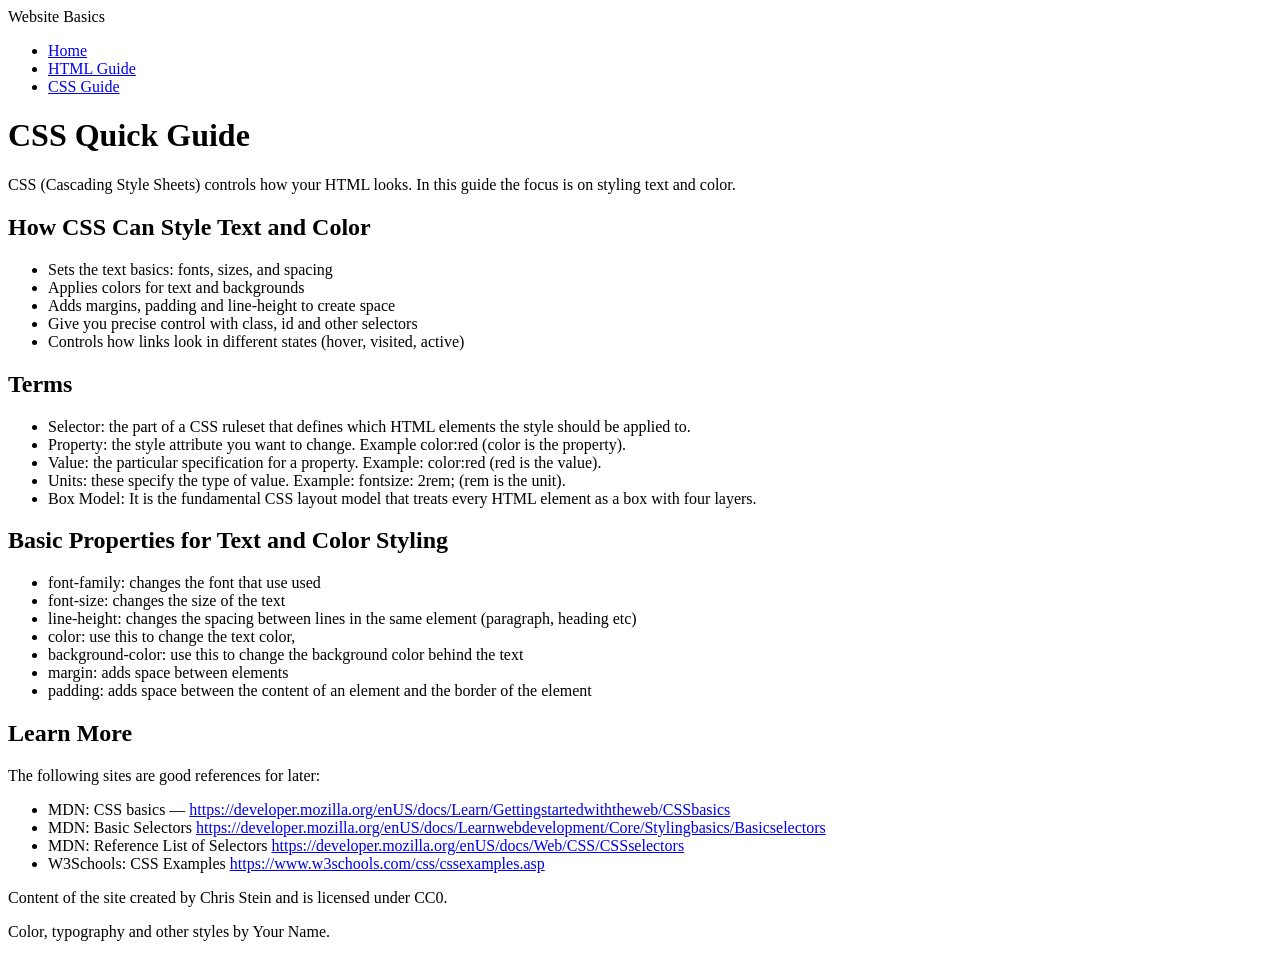
==== css-guide.html @ b6edd07d "Added CSS and HTML guide files" ====
<!DOCTYPE html>
<html lang="en">
<head>
    <meta charset="UTF-8">
    <meta name="viewport" content="width=device-width, initial-scale=1.0">
    <title>Document</title>
</head>
<body>
    <header>
        <div class="site-title">Website Basics</div>
        <nav aria-label="Primary">
            <ul>
                <li><a href="index.html" aria-current="page">Home</a></li>
                <li><a href="html-guide.html">HTML Guide</a></li>
                <li><a href="css-guide.html">CSS Guide</a></li>
            </ul>
        </nav>
    </header>
    <main>

<h1>CSS Quick Guide</h1>

<p>CSS (Cascading Style Sheets) controls how your HTML looks. In this guide the focus is on styling text and color.</p>


<h2>How CSS Can Style Text and Color</h2>

 <ul>
     <li>Sets the text basics: fonts, sizes, and spacing</li>
     <li>Applies colors for text and backgrounds</li>
     <li>Adds margins, padding and line-height to create space</li>
     <li>Give you precise control with class, id and other selectors</li>
     <li>Controls how links look in different states (hover, visited, active)</li>
 </ul>


<h2>Terms</h2>

 <ul>
     <li>Selector: the part of a CSS ruleset that defines which HTML elements the style should be applied to.</li>
     <li>Property: the style attribute you want to change. Example color:red (color is the property).</li>
     <li>Value: the particular specification for a property. Example: color:red (red is the value).</li>
     <li>Units: these specify the type of value. Example: fontsize: 2rem; (rem is the unit).</li> <li>Box Model: It is the fundamental CSS layout model that treats every HTML element as a box with four layers.</li>
 </ul>


<h2>Basic Properties for Text and Color Styling</h2>

 <ul>
     <li>font-family: changes the font that use used</li>
     <li>font-size: changes the size of the text</li>
     <li>line-height: changes the spacing between lines in the same element (paragraph, heading etc)</li>
     <li>color: use this to change the text color,</li>
     <li>background-color: use this to change the background color behind the text</li>
     <li>margin: adds space between elements</li>
     <li>padding: adds space between the content of an element and the border of the element</li>
 </ul>


<h2>Learn More</h2>

 <p>The following sites are good references for later:</p>

 <ul>
     <li>MDN: CSS basics — <a href="https://developer.mozilla.org/enUS/docs/Learn/Gettingstartedwiththeweb/CSSbasics">https://developer.mozilla.org/enUS/docs/Learn/Gettingstartedwiththeweb/CSSbasics</a></li>
     <li>MDN: Basic Selectors <a href="https://developer.mozilla.org/enUS/docs/Learnwebdevelopment/Core/Stylingbasics/Basicselectors">https://developer.mozilla.org/enUS/docs/Learnwebdevelopment/Core/Stylingbasics/Basicselectors</a></li>
     <li>MDN: Reference List of Selectors <a href="https://developer.mozilla.org/enUS/docs/Web/CSS/CSSselectors">https://developer.mozilla.org/enUS/docs/Web/CSS/CSSselectors</a></li>
     <li>W3Schools: CSS Examples <a href="https://www.w3schools.com/css/cssexamples.asp">https://www.w3schools.com/css/cssexamples.asp</a></li>
 </ul>


    </main>

     <footer>
        <p>Content of the site created by Chris Stein and is licensed under CC0.</p>
        <p>Color, typography and other styles by Your Name.</p>
    </footer>
</body>
</html>
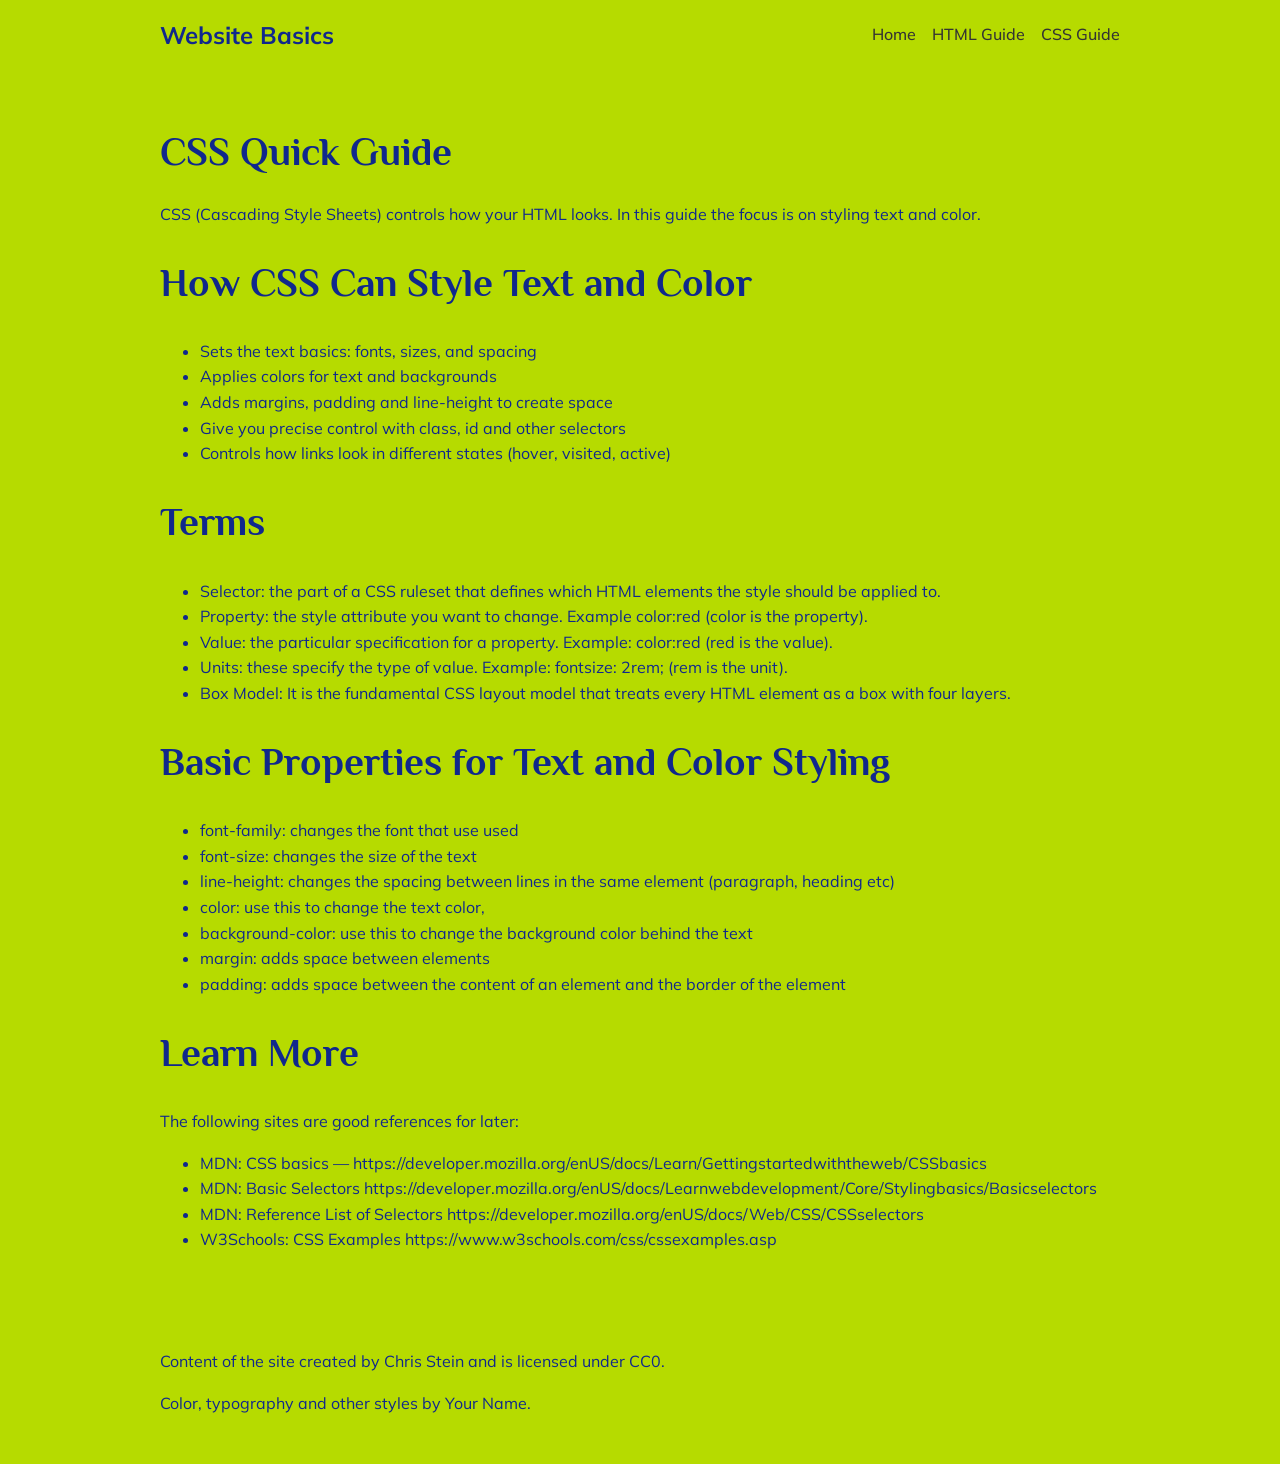
==== commit c930261a: "Updated text styles and footer text" ====
--- a/css-guide.html
+++ b/css-guide.html
@@ -4,6 +4,7 @@
     <meta charset="UTF-8">
     <meta name="viewport" content="width=device-width, initial-scale=1.0">
     <title>Document</title>
+     <link rel="stylesheet" href="style.css">
 </head>
 <body>
     <header>
--- a/style.css
+++ b/style.css
@@ -0,0 +1,124 @@
+@import url("https://fonts.googleapis.com/css2?family=Philosopher&family=Mulish&display=swap");
+
+/* Generated design choices. Save as style.css and link it in each HTML head. */
+
+/* Root typography settings */
+html {
+  font-size: 16px;
+  font-family: "Mulish", sans-serif;
+  line-height: 1.6;
+  color: #10288C;
+  background-color: #B6DB00;
+}
+
+body {
+  margin: 0;
+}
+
+/* General heading styles */
+h1, h2, h3, h4, h5, h6 {
+  font-family: "Philosopher", sans-serif;
+  line-height: 1.2;
+}
+
+/* Specific element text styles */
+h1 {
+  font-size: 2.441rem;
+}
+
+h2 {
+  font-size: 2.441rem;
+}
+
+h3 {
+  font-size: 1.563rem;
+}
+
+h4 {
+  font-size: 1.25rem;
+}
+
+h5 {
+  font-size: 1rem;
+}
+
+h6 {
+  font-size: 0.8rem;
+}
+
+p {
+  margin-bottom: 1rem;
+}
+
+a {
+  color: #10288C;
+  text-decoration: none;
+  text-underline-offset: 0.15em;
+}
+
+a:hover {
+   text-decoration: underline;
+  color: #10288C;
+}
+
+a:focus-visible {
+  outline: 3px solid #10288C;
+  outline-offset: 4px;
+}
+
+header, main, footer {
+  max-width: 60rem;
+  margin-inline: auto;
+  padding: 2rem;
+}
+
+button, .button {
+  color: #EAF6AD;
+  background-color: #10288C;
+}
+
+button:hover, .button:hover {
+  background-color: #10288C;
+}
+
+.alternate {
+  color: #EAF6AD;
+  background-color: #274DEA;
+  padding: 2rem;
+}
+
+/* -------------  Header styles ------------------------- */
+header {
+  display: flex;
+  justify-content: space-between; /* site title left, nav right */
+  align-items: center;           /* vertical centering */
+  padding: 1rem;
+}
+
+/* Styles the site title at the top of the header */
+.site-title {
+  font-size: 1.5rem;
+  font-weight: bold;
+}
+
+nav ul {
+  list-style: none;   /* remove bullets */
+  margin: 0;
+  padding: 0;
+  display: flex;      /* horizontal layout for links */
+  gap: 1rem;          /* space between items */
+}
+
+nav a {
+  text-decoration: none;
+  color: 
+#333;
+  font-weight: 500;
+}
+
+nav a:hover {
+  color: 
+#0066cc; /* hover color */
+}
+
+/* ------------- END Header styles  */
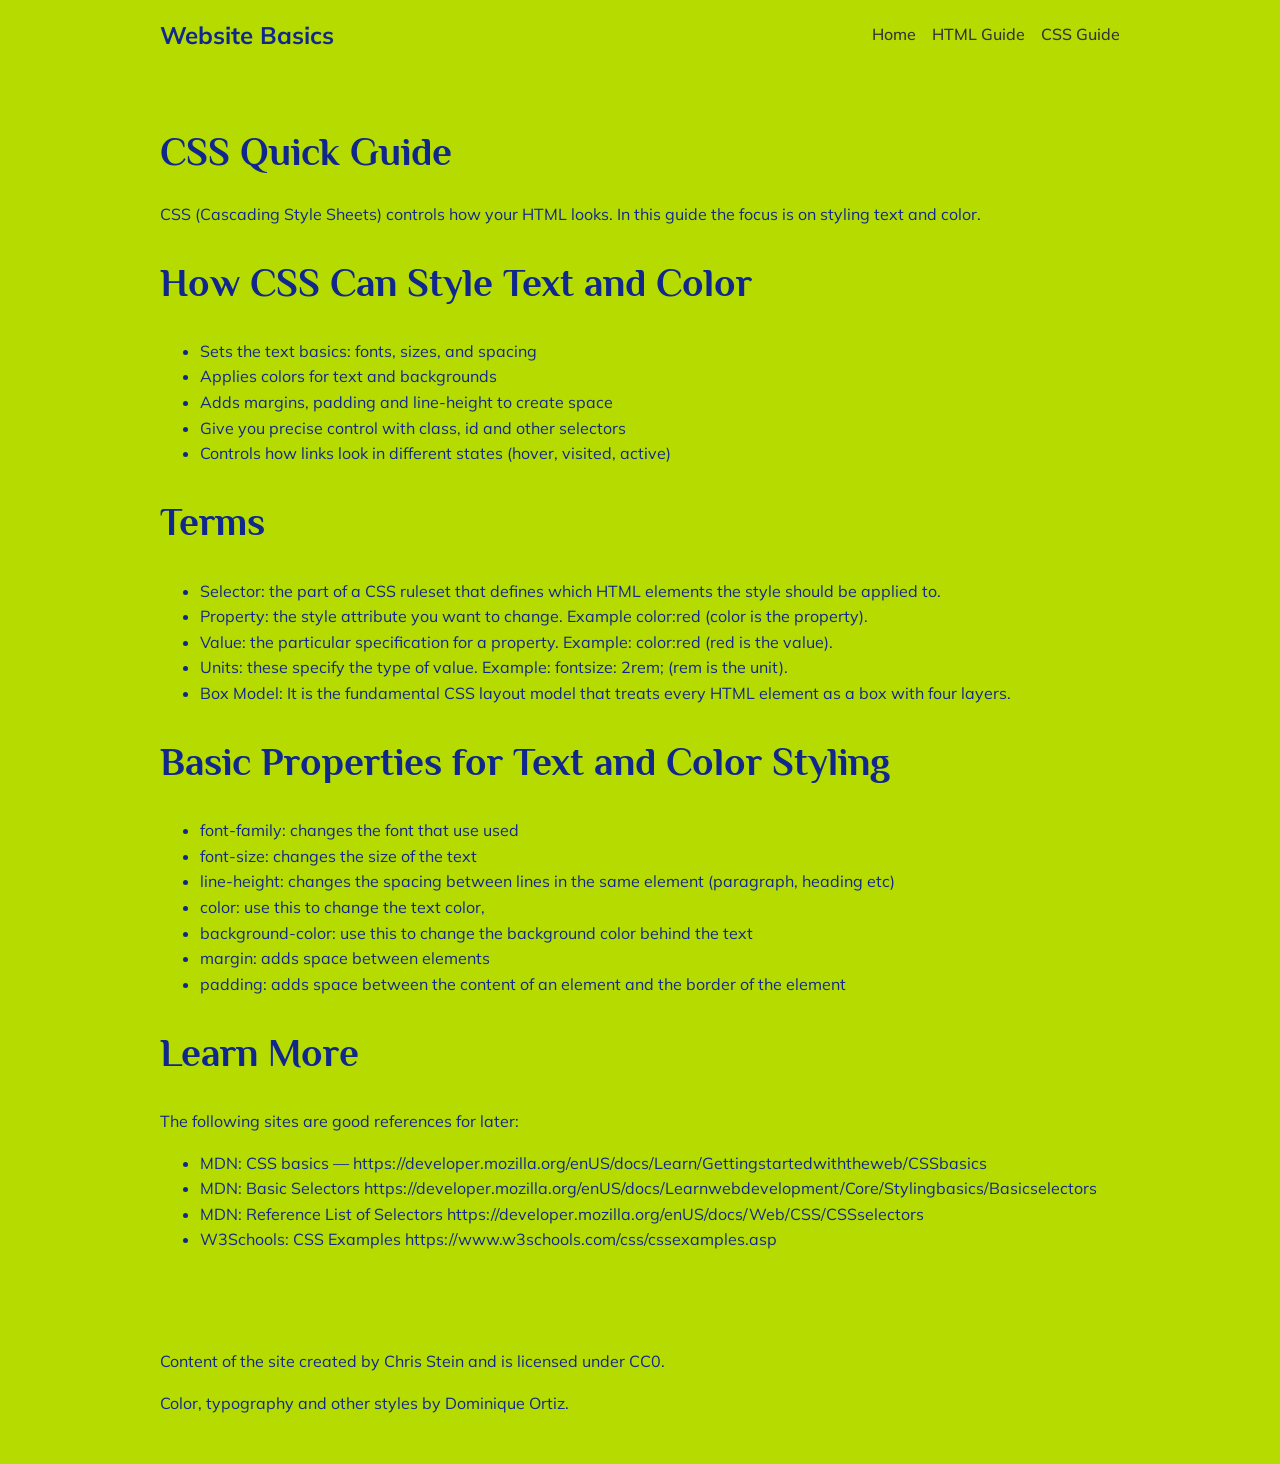
==== commit b6c15bc1: "Added Name to Footer" ====
--- a/css-guide.html
+++ b/css-guide.html
@@ -74,7 +74,7 @@
 
      <footer>
         <p>Content of the site created by Chris Stein and is licensed under CC0.</p>
-        <p>Color, typography and other styles by Your Name.</p>
+        <p>Color, typography and other styles by Dominique Ortiz.</p>
     </footer>
 </body>
 </html>
